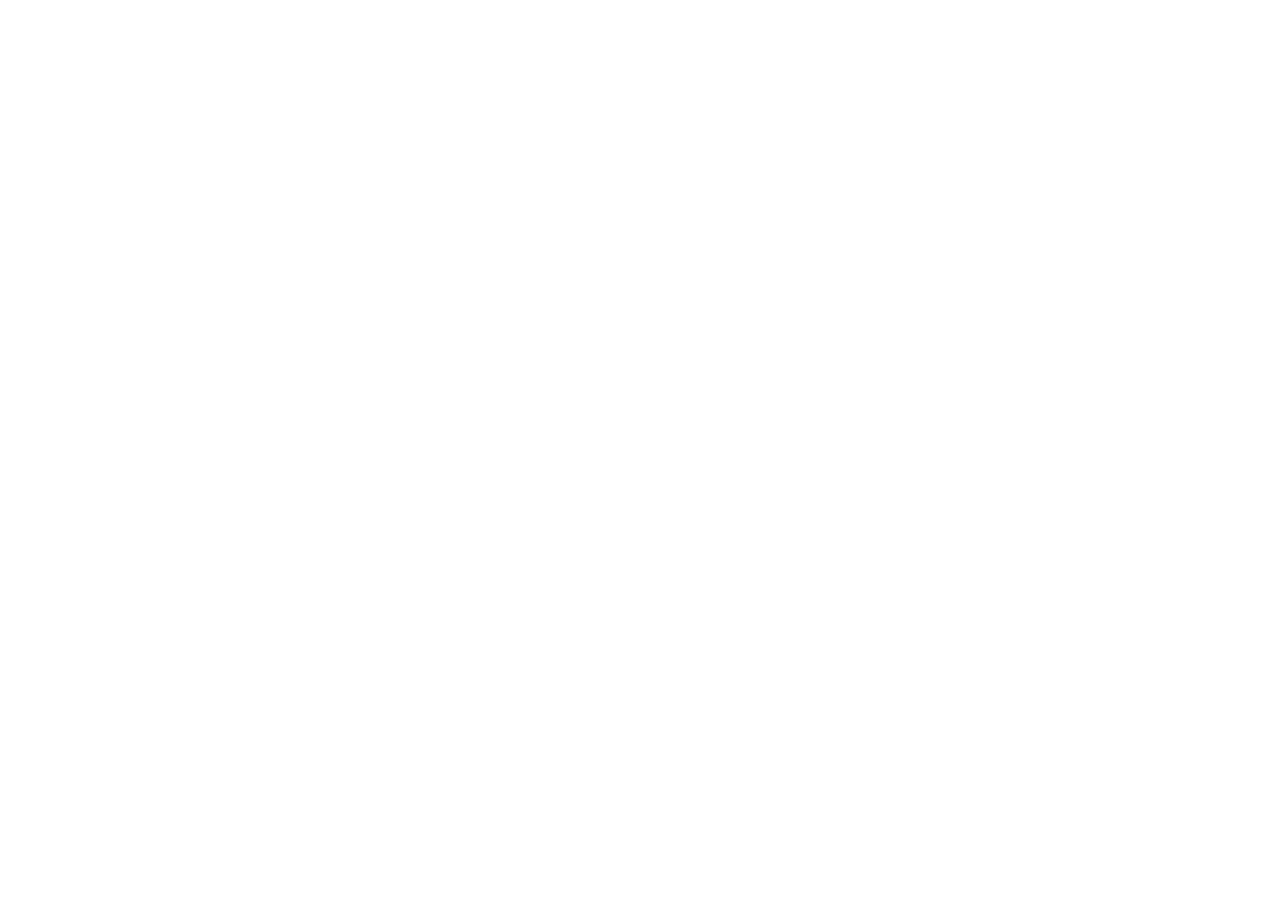
==== index.html @ 38b0516d "landing page" ====
<!DOCTYPE html>
<html lang="en">
<head>
    <meta charset="UTF-8">
    <meta http-equiv="X-UA-Compatible" content="IE=edge">
    <meta name="viewport" content="width=device-width, initial-scale=1.0">
    <title>A-C Designs</title>
</head>
<body>
    
</body>
</html>
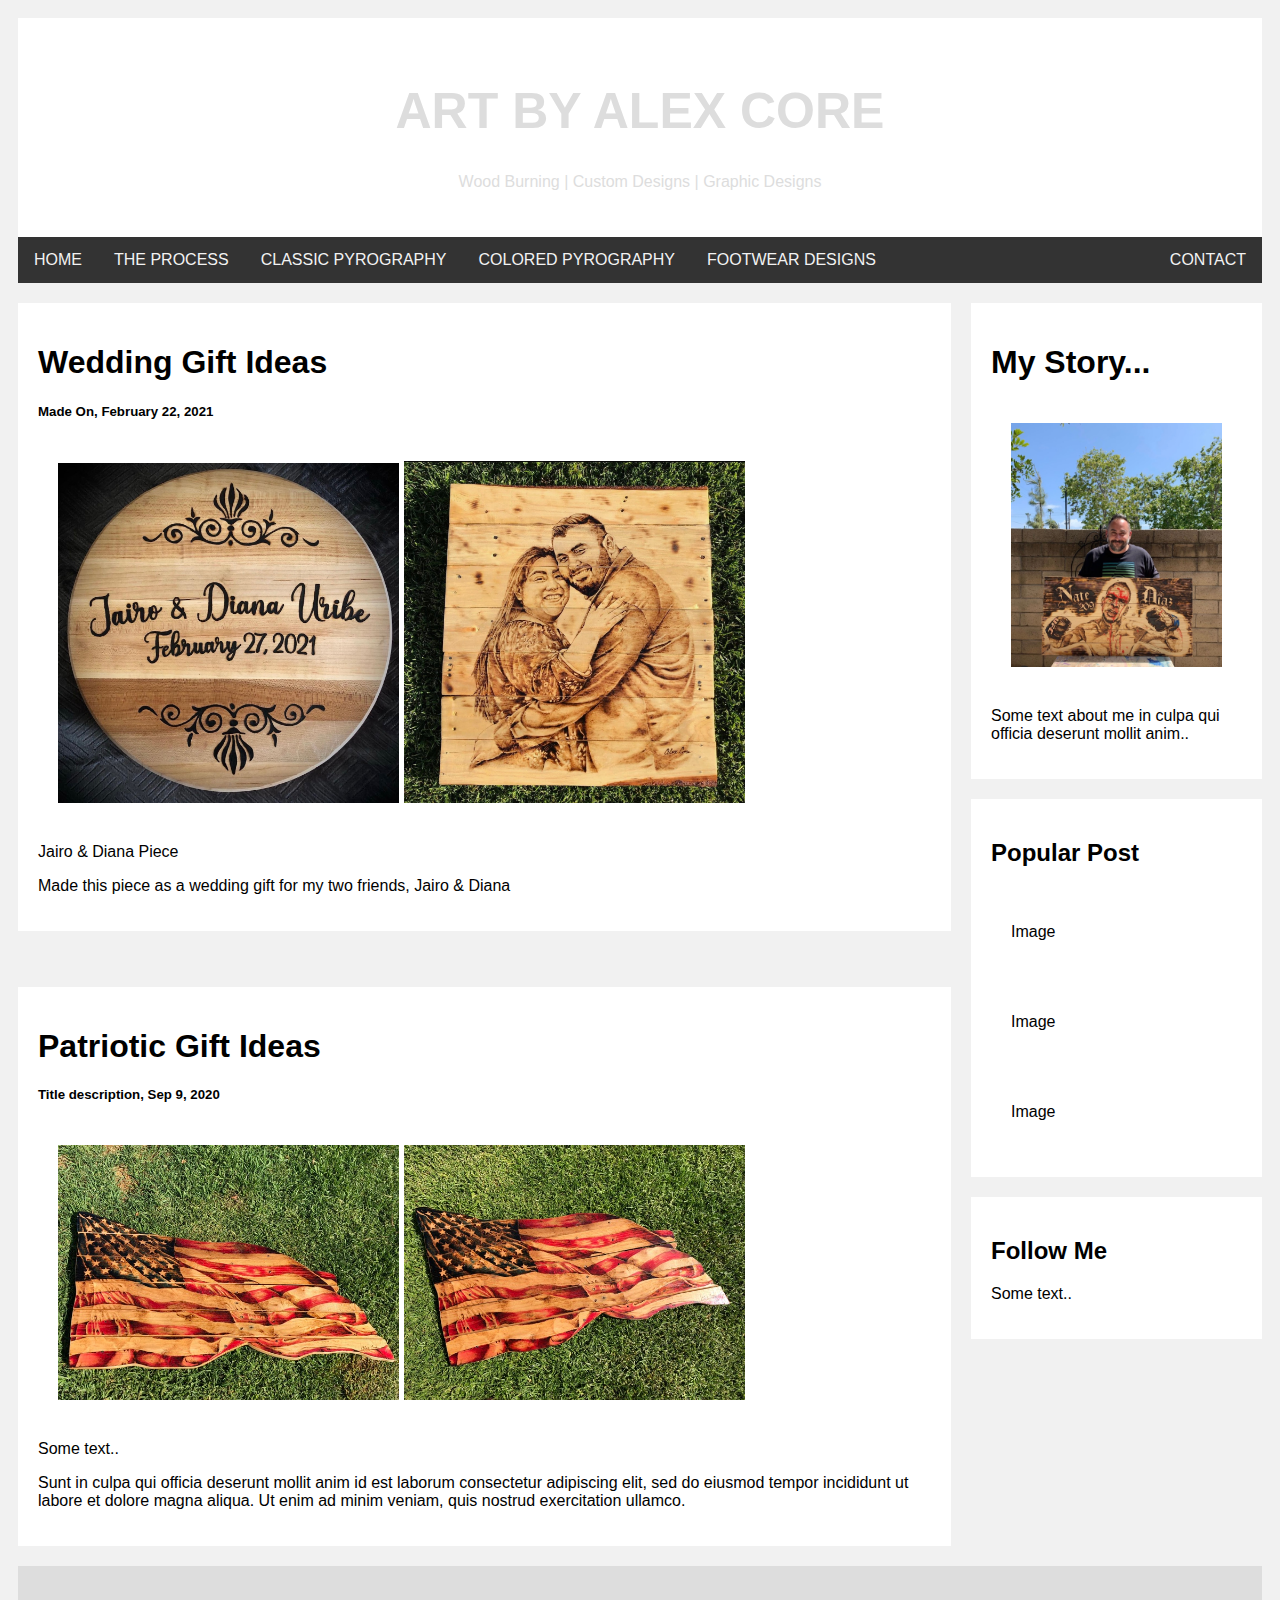
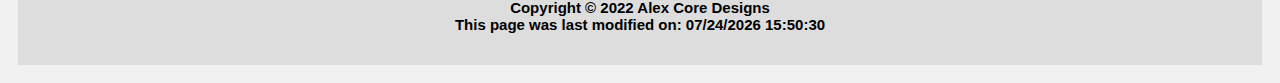
==== commit 7efcfcba: "Add files via upload" ====
--- a/index.html
+++ b/index.html
@@ -4,9 +4,115 @@
     <meta charset="UTF-8">
     <meta http-equiv="X-UA-Compatible" content="IE=edge">
     <meta name="viewport" content="width=device-width, initial-scale=1.0">
-    <title>A-C Designs</title>
+    <link rel="stylesheet" href="style.css">
+    <title>Art by Alex Core</title>
 </head>
 <body>
+    <div>
+        <header class="imgHeader">
+            <h1>ART BY ALEX CORE</h1>
+            <p>Wood Burning | Custom Designs | Graphic Designs</p>
+        </header>
+    </div>
+<nav>
+    <!--HOME PAGE-->
+    <a href="index.html">HOME
+        <!-- <img 
+        class="navButtons" 
+        src="/Final/buttons/button_home.png"> -->
+    </a>
+    <!--THE PROCESS PAGE-->
+    <a href="process.html">THE PROCESS
+        <!-- <img 
+            class="navButtons" 
+            src="/Final/buttons/button_the-process.png"> -->
+    </a>
+    <!--CLASSIC PYROGRAPHY-->
+    <a href="classic.html">CLASSIC PYROGRAPHY
+        <!-- <img
+        class="navButtons"
+        src="/Final/buttons/button_classic-pyrography.png"> -->
+    </a>
+    <!--COLORED PYROGRAPHY-->
+    <a href="#">COLORED PYROGRAPHY
+        <!-- <img
+        class="navButtons"
+        src="/Final/buttons/button_colored-pyrography.png"> -->
+    </a>
+    <!--FOOTWEAR DESIGNS-->
+    <a href="#">FOOTWEAR DESIGNS
+        <!-- <img
+        class="navButtons"
+        src="/Final/buttons/button_footwear-designs.png"> -->
+    </a>
+    <!--CONTACT PAGE-->
+    <a href="#" class="rightFloatNav">CONTACT
+        <!-- <img
+        class="navButtons"
+        src="/Final/buttons/button_contact.png"> -->
+    </a>
+</nav>
+    <div class="row">
+        <div class="leftcolumn">
+        <div class="card backgroundImg">
+            <h1>Wedding Gift Ideas</h1>
+            <h5>Made On, February 22, 2021</h5>
+            <!--remove inline style, add a class/id in .css-->
+            <div class="fakeimg">
+                <img style="width:40%" src="./images/wedding_gift1.jpg">
+                <img style="width:40%" src="./images/wedding_gift2.jpg">
+            </div>
+            <p>Jairo & Diana Piece</p>
+            <p>Made this piece as a wedding gift for my two friends, Jairo & Diana</p>
+        </div>
+        <br>
+        <!-- <hr class="roundedLine"> -->
+        <br>
+        <div class="card backgroundImg">
+            <h1>Patriotic Gift Ideas</h1>
+            <h5>Title description, Sep 9, 2020</h5>
+            <!--remove inline style, add a class/id in .css-->
+            <div class="fakeimg">
+                <img src="./images/aFlag1.jpg" alt="American Flag" style="width:40%">
+                <img src="./images/aFlag2.jpg" alt="American Flag 2" style="width:40%">
+            </div>
+            <p>Some text..</p>
+            <p>Sunt in culpa qui officia deserunt mollit anim id est laborum consectetur adipiscing elit, sed do eiusmod tempor incididunt ut labore et dolore magna aliqua. Ut enim ad minim veniam, quis nostrud exercitation ullamco.</p>
+        </div>
+        </div>
+        <div class="rightcolumn">
+            <!-- little bio-->
+        <div class="card backgroundImg">
+            <h1>My Story...</h1>
+            <!--remove inline style, add a class/id in .css-->
+            <div class="fakeimg">
+                <img src="./images/about_me.jpg" width="100%" alt="Selfie">
+            </div>
+            <p>Some text about me in culpa qui officia deserunt mollit anim..</p>
+        </div>
+        <div class="card backgroundImg">
+            <!-- maybe add social media post from IG-->
+            <h2>Popular Post</h2>
+            <div class="fakeimg"><p>Image</p></div>
+            <div class="fakeimg"><p>Image</p></div>
+            <div class="fakeimg"><p>Image</p></div>
+        </div>
+        <div class="card backgroundImg">
+            <h2>Follow Me</h2>
+            <p>Some text..</p>
+        </div>
+        </div>
+    </div>
     
+    <div class="footer">
+        <h2>Copyright &copy; 2022 Alex Core Designs<br>
+            <!-- <a href="mailto:yourfirstname@yourlastname.com">martin@buenrostro.com</a> -->
+            <div>
+            <script>
+                document.write("This page was last modified on: " + document.lastModified)
+            </script>
+            </div></h2>
+    </div>
+<script src="index.js"></script>
 </body>
 </html>--- a/style.css
+++ b/style.css
@@ -0,0 +1,120 @@
+* {
+    box-sizing: border-box;
+}
+body {
+    font-family: Arial;
+    padding: 10px;
+    background: #f1f1f1;
+}
+header {
+    padding: 30px;
+    text-align: center;
+    background: white;
+}
+header h1 {
+    color: #ddd;
+    font-size: 50px;
+}
+header p {
+  color: #ddd;
+}
+nav {
+    overflow: hidden;
+    background-color: #333;
+}
+nav a {
+    float: left;
+    display: block;
+    color: #f2f2f2;
+    text-align: center;
+    padding: 14px 16px;
+    text-decoration: none;
+}
+  /* Change color on hover */
+nav a:hover {
+    background-color: #F2F2F2;
+    color: black;
+}
+.roundedLine {
+  border-top: 8px solid #DDDDDD;
+  border-radius: 5px;
+}
+.imgHeader {
+  background-image: url(/Final/background/burnt-wood-texture.jpg);
+  height: auto;
+  width: auto;
+}
+.backgroundImg {
+  /* background-image: url(/Final/background/Light-Wood-Background-Texture-resized.jpg); */
+  background: url(/Final/background/Light-Wood-Background-Texture-resized.jpg);
+  background-color: #ddd;
+}
+/* Nav buttons */
+.navButtons {
+    display: block;
+    /* width: 78px;
+    height: 35px; */
+}
+  /* Create two unequal columns that floats next to each other */
+  /* Left column */
+.leftcolumn {   
+    float: left;
+    width: 75%;
+}
+  /* Right column */
+.rightcolumn {
+    float: left;
+    width: 25%;
+    background-color: #f1f1f1;
+    padding-left: 20px;
+}
+.rightFloatNav {
+    float: right;
+}
+  /* Fake image */
+.fakeimg {
+    /* background-color: #aaa; */
+    width: 100%;
+    padding: 20px;
+}
+  /* Add a card effect for articles */
+.card {
+    background-color: white;
+    padding: 20px;
+    margin-top: 20px;
+}
+  /* Clear floats after the columns */
+.row:after {
+    content: "";
+    display: table;
+    clear: both;
+}
+  /* Footer */
+.footer {
+    padding: 20px;
+    font-size: 10px;
+    text-align: center;
+    background: #ddd;
+    margin-top: 20px;
+}
+  /* Responsive layout - when the screen is less than 800px wide, make the two columns stack on top of each other instead of next to each other */
+@media screen and (max-width: 800px) {
+    .leftcolumn, .rightcolumn {   
+width: 100%;
+padding: 0;
+    }
+}
+  /* Responsive layout - when the screen is less than 400px wide, make the navigation links stack on top of each other instead of next to each other */
+@media screen and (max-width: 400px) {
+    nav a {
+    text-align: center;
+    float: none;
+    width: 100%;
+    /* margin: 0 auto;
+    display: table; */
+    /*2nd way */
+    /* width: 50%;
+    margin-left: 25%;
+    margin-right: 25%; */
+    }
+}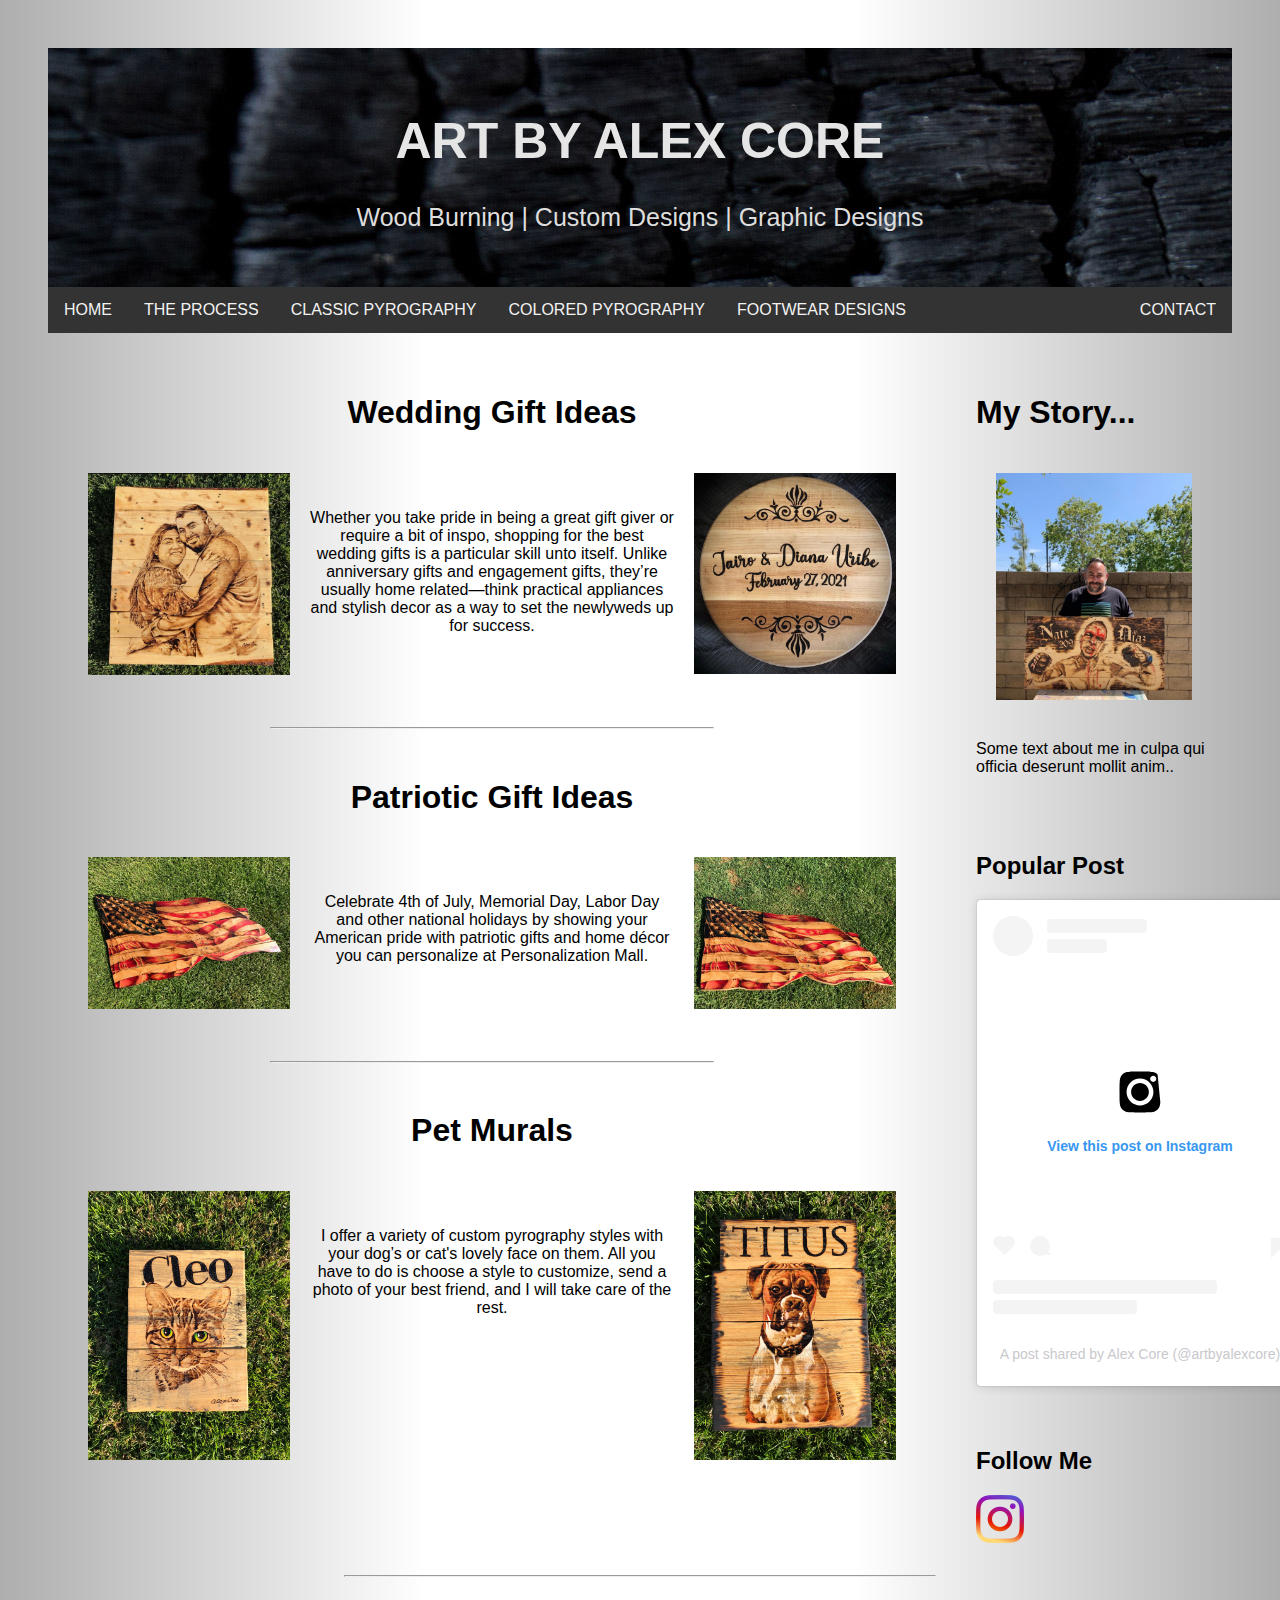
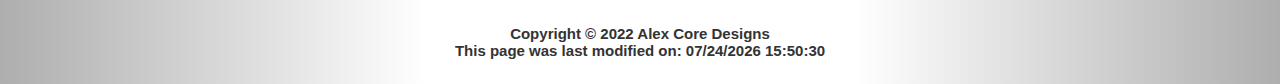
==== commit 6e61f048: "Updated all files, did some styling" ====
--- a/index.html
+++ b/index.html
@@ -4,107 +4,160 @@
     <meta charset="UTF-8">
     <meta http-equiv="X-UA-Compatible" content="IE=edge">
     <meta name="viewport" content="width=device-width, initial-scale=1.0">
+    <link href="http://fonts.cdnfonts.com/css/bv-rondes" rel="stylesheet">
     <link rel="stylesheet" href="style.css">
     <title>Art by Alex Core</title>
 </head>
 <body>
     <div>
-        <header class="imgHeader">
+        <header>
             <h1>ART BY ALEX CORE</h1>
             <p>Wood Burning | Custom Designs | Graphic Designs</p>
         </header>
     </div>
 <nav>
     <!--HOME PAGE-->
-    <a href="index.html">HOME
-        <!-- <img 
-        class="navButtons" 
-        src="/Final/buttons/button_home.png"> -->
-    </a>
+    <a href="index.html">HOME</a>
+
     <!--THE PROCESS PAGE-->
-    <a href="process.html">THE PROCESS
-        <!-- <img 
-            class="navButtons" 
-            src="/Final/buttons/button_the-process.png"> -->
-    </a>
+    <a href="process.html">THE PROCESS</a>
+
     <!--CLASSIC PYROGRAPHY-->
-    <a href="classic.html">CLASSIC PYROGRAPHY
-        <!-- <img
-        class="navButtons"
-        src="/Final/buttons/button_classic-pyrography.png"> -->
-    </a>
+    <a href="classic.html">CLASSIC PYROGRAPHY</a>
+
     <!--COLORED PYROGRAPHY-->
-    <a href="#">COLORED PYROGRAPHY
-        <!-- <img
-        class="navButtons"
-        src="/Final/buttons/button_colored-pyrography.png"> -->
-    </a>
+    <a href="colored.html">COLORED PYROGRAPHY</a>
+
     <!--FOOTWEAR DESIGNS-->
-    <a href="#">FOOTWEAR DESIGNS
-        <!-- <img
-        class="navButtons"
-        src="/Final/buttons/button_footwear-designs.png"> -->
-    </a>
+    <a href="footwear.html">FOOTWEAR DESIGNS</a>
+
     <!--CONTACT PAGE-->
-    <a href="#" class="rightFloatNav">CONTACT
-        <!-- <img
-        class="navButtons"
-        src="/Final/buttons/button_contact.png"> -->
-    </a>
+    <a href="contact.html" class="rightFloatNav">CONTACT</a>
 </nav>
     <div class="row">
+<!--LEFT COLOUMN-->
         <div class="leftcolumn">
-        <div class="card backgroundImg">
-            <h1>Wedding Gift Ideas</h1>
-            <h5>Made On, February 22, 2021</h5>
-            <!--remove inline style, add a class/id in .css-->
-            <div class="fakeimg">
-                <img style="width:40%" src="./images/wedding_gift1.jpg">
-                <img style="width:40%" src="./images/wedding_gift2.jpg">
+<!--CARD-->
+            <div class="card">
+                <h1 style="text-align: center;">Wedding Gift Ideas</h1>
+                <div class="fakeimg">
+                    <img src="./images/classic-images/wedding_gift1.jpg" alt="Wedding Gift Image 1" style="width:25%; height: 40%; float: right;">
+                        <div style="width: 50%; text-align:center; float:right">
+                            <p style="padding: 20px;">
+                                Whether you take pride in being a great gift giver or require a bit of inspo, 
+                                shopping for the best wedding gifts is a particular skill unto itself. 
+                                Unlike anniversary gifts and engagement gifts, they’re usually home related—think practical appliances 
+                                and stylish decor as a way to set the newlyweds up for success.
+                            </p>
+                        </div>
+                    <img src="./images/classic-images/wedding_gift2.jpg" alt="Wedding Gift Image 2" style="width:25%; height: 40%;">
+                </div>
             </div>
-            <p>Jairo & Diana Piece</p>
-            <p>Made this piece as a wedding gift for my two friends, Jairo & Diana</p>
+            <hr>
+<!--CARD-->
+            <div class="card cardGrad">
+                <h1 style="text-align: center;">Patriotic Gift Ideas</h1>
+                <div class="fakeimg">
+                    <img src="./images/colored-images/aFlag1.jpg" alt="American Flag" style="width:25%; height: 40%; float: right;">
+                    <div style="width: 50%; text-align:center; float:right">
+                        <p style="padding: 20px;">
+                            Celebrate 4th of July, Memorial Day, Labor Day and other national holidays by showing your American pride 
+                            with patriotic gifts and home décor you can personalize at Personalization Mall.
+                        </p>
+                    </div>
+                    <img src="./images/colored-images/aFlag2.jpg" alt="American Flag 2" style="width:25%; height: 40%;">
+                </div>
+            </div>
+            <hr>
+<!--CARD-->
+            <div class="card cardGrad">
+                <h1 style="text-align: center;">Pet Murals</h1>
+                <div class="fakeimg">
+                    <img src="./images/colored-images/titus.jpg" alt="Titus the Dog" style="width:25%; float: right;">
+                    <div style="width: 50%; text-align:center; float:right">
+                        <p style="padding: 20px;">
+                            I offer a variety of custom pyrography styles with your dog’s or cat's lovely face on them. 
+                            All you have to do is choose a style to customize, send a photo of your best friend, 
+                            and I will take care of the rest.
+                        </p>
+                    </div>
+                    <img src="./images/colored-images/cat-cleo.jpg" alt="Cleo the Cat" style="width:25%">
+                </div>
+            </div>
         </div>
-        <br>
-        <!-- <hr class="roundedLine"> -->
-        <br>
-        <div class="card backgroundImg">
-            <h1>Patriotic Gift Ideas</h1>
-            <h5>Title description, Sep 9, 2020</h5>
-            <!--remove inline style, add a class/id in .css-->
-            <div class="fakeimg">
-                <img src="./images/aFlag1.jpg" alt="American Flag" style="width:40%">
-                <img src="./images/aFlag2.jpg" alt="American Flag 2" style="width:40%">
-            </div>
-            <p>Some text..</p>
-            <p>Sunt in culpa qui officia deserunt mollit anim id est laborum consectetur adipiscing elit, sed do eiusmod tempor incididunt ut labore et dolore magna aliqua. Ut enim ad minim veniam, quis nostrud exercitation ullamco.</p>
-        </div>
-        </div>
+<!--RIGHT COLUMN-->
         <div class="rightcolumn">
             <!-- little bio-->
-        <div class="card backgroundImg">
-            <h1>My Story...</h1>
-            <!--remove inline style, add a class/id in .css-->
-            <div class="fakeimg">
-                <img src="./images/about_me.jpg" width="100%" alt="Selfie">
+            <div class="card">
+                <h1>My Story...</h1>
+                <!--remove inline style, add a class/id in .css-->
+                <div class="fakeimg">
+                    <img src="./images/colored-images/about_me.jpg" width="100%" alt="Selfie">
+                </div>
+                <p>Some text about me in culpa qui officia deserunt mollit anim..</p>
             </div>
-            <p>Some text about me in culpa qui officia deserunt mollit anim..</p>
-        </div>
-        <div class="card backgroundImg">
-            <!-- maybe add social media post from IG-->
-            <h2>Popular Post</h2>
-            <div class="fakeimg"><p>Image</p></div>
-            <div class="fakeimg"><p>Image</p></div>
-            <div class="fakeimg"><p>Image</p></div>
-        </div>
-        <div class="card backgroundImg">
-            <h2>Follow Me</h2>
-            <p>Some text..</p>
-        </div>
+            <div class="card">
+                <!-- maybe add social media post from IG-->
+                <h2>Popular Post</h2>
+                <div>
+                    <blockquote class="instagram-media" data-instgrm-captioned data-instgrm-permalink="https://www.instagram.com/p/B7JtGqqJkr_/?utm_source=ig_embed&amp;utm_campaign=loading" 
+                        data-instgrm-version="14" style=" background:#FFF; border:0; border-radius:3px; box-shadow:0 0 1px 0 rgba(0,0,0,0.5),0 1px 10px 0 rgba(0,0,0,0.15); 
+                        margin: 1px; max-width:540px; min-width:326px; padding:0; width:99.375%; width:-webkit-calc(100% - 2px); width:calc(100% - 2px);"><div style="padding:16px;"> 
+                        <a href="https://www.instagram.com/p/B7JtGqqJkr_/?utm_source=ig_embed&amp;utm_campaign=loading" style=" background:#FFFFFF; line-height:0; padding:0 0; 
+                        text-align:center; text-decoration:none; width:100%;" target="_blank"> <div style=" display: flex; flex-direction: row; align-items: center;"> 
+                        <div style="background-color: #F4F4F4; border-radius: 50%; flex-grow: 0; height: 40px; margin-right: 14px; width: 40px;"></div> <div style="display: 
+                        flex; flex-direction: column; flex-grow: 1; justify-content: center;"> <div style=" background-color: #F4F4F4; border-radius: 4px; flex-grow: 0; height: 
+                        14px; margin-bottom: 6px; width: 100px;"></div> <div style=" background-color: #F4F4F4; border-radius: 4px; flex-grow: 0; height: 14px; width: 60px;">
+                        </div></div></div><div style="padding: 19% 0;"></div> <div style="display:block; height:50px; margin:0 auto 12px; width:50px;"><svg width="50px" height="50px" 
+                        viewBox="0 0 60 60" version="1.1" xmlns="https://www.w3.org/2000/svg" xmlns:xlink="https://www.w3.org/1999/xlink"><g stroke="none" stroke-width="1" fill="none" 
+                        fill-rule="evenodd"><g transform="translate(-511.000000, -20.000000)" fill="#000000"><g><path d="M556.869,30.41 C554.814,30.41 553.148,32.076 553.148,34.131 
+                        C553.148,36.186 554.814,37.852 556.869,37.852 C558.924,37.852 560.59,36.186 560.59,34.131 C560.59,32.076 558.924,30.41 556.869,30.41 M541,60.657 C535.114,
+                        60.657 530.342,55.887 530.342,50 C530.342,44.114 535.114,39.342 541,39.342 C546.887,39.342 551.658,44.114 551.658,50 C551.658,55.887 546.887,60.657 541,60.657 
+                        M541,33.886 C532.1,33.886 524.886,41.1 524.886,50 C524.886,58.899 532.1,66.113 541,66.113 C549.9,66.113 557.115,58.899 557.115,50 C557.115,41.1 549.9,33.886 
+                        541,33.886 M565.378,62.101 C565.244,65.022 564.756,66.606 564.346,67.663 C563.803,69.06 563.154,70.057 562.106,71.106 C561.058,72.155 560.06,72.803 558.662,
+                        73.347 C557.607,73.757 556.021,74.244 553.102,74.378 C549.944,74.521 548.997,74.552 541,74.552 C533.003,74.552 532.056,74.521 528.898,74.378 C525.979,74.244 
+                        524.393,73.757 523.338,73.347 C521.94,72.803 520.942,72.155 519.894,71.106 C518.846,70.057 518.197,69.06 517.654,67.663 C517.244,66.606 516.755,65.022 516.623,
+                        62.101 C516.479,58.943 516.448,57.996 516.448,50 C516.448,42.003 516.479,41.056 516.623,37.899 C516.755,34.978 517.244,33.391 517.654,32.338 C518.197,30.938 
+                        518.846,29.942 519.894,28.894 C520.942,27.846 521.94,27.196 523.338,26.654 C524.393,26.244 525.979,25.756 528.898,25.623 C532.057,25.479 533.004,25.448 541,
+                        25.448 C548.997,25.448 549.943,25.479 553.102,25.623 C556.021,25.756 557.607,26.244 558.662,26.654 C560.06,27.196 561.058,27.846 562.106,28.894 C563.154,29.
+                        942 563.803,30.938 564.346,32.338 C564.756,33.391 565.244,34.978 565.378,37.899 C565.522,41.056 565.552,42.003 565.552,50 C565.552,57.996 565.522,58.943 
+                        565.378,62.101 M570.82,37.631 C570.674,34.438 570.167,32.258 569.425,30.349 C568.659,28.377 567.633,26.702 565.965,25.035 C564.297,23.368 562.623,22.342 
+                        560.652,21.575 C558.743,20.834 556.562,20.326 553.369,20.18 C550.169,20.033 549.148,20 541,20 C532.853,20 531.831,20.033 528.631,20.18 C525.438,20.326 
+                        523.257,20.834 521.349,21.575 C519.376,22.342 517.703,23.368 516.035,25.035 C514.368,26.702 513.342,28.377 512.574,30.349 C511.834,32.258 511.326,34.438 
+                        511.181,37.631 C511.035,40.831 511,41.851 511,50 C511,58.147 511.035,59.17 511.181,62.369 C511.326,65.562 511.834,67.743 512.574,69.651 C513.342,71.625 
+                        514.368,73.296 516.035,74.965 C517.703,76.634 519.376,77.658 521.349,78.425 C523.257,79.167 525.438,79.673 528.631,79.82 C531.831,79.965 532.853,80.001 
+                        541,80.001 C549.148,80.001 550.169,79.965 553.369,79.82 C556.562,79.673 558.743,79.167 560.652,78.425 C562.623,77.658 564.297,76.634 565.965,74.965 
+                        C567.633,73.296 568.659,71.625 569.425,69.651 C570.167,67.743 570.674,65.562 570.82,62.369 C570.966,59.17 571,58.147 571,50 C571,41.851 570.966,40.831 
+                        570.82,37.631"></path></g></g></g></svg></div><div style="padding-top: 8px;"> <div style=" color:#3897f0; font-family:Arial,sans-serif; font-size:14px; 
+                        font-style:normal; font-weight:550; line-height:18px;">View this post on Instagram</div></div><div style="padding: 12.5% 0;"></div> <div style="display: 
+                        flex; flex-direction: row; margin-bottom: 14px; align-items: center;"><div> <div style="background-color: #F4F4F4; border-radius: 50%; height: 12.5px; 
+                        width: 12.5px; transform: translateX(0px) translateY(7px);"></div> <div style="background-color: #F4F4F4; height: 12.5px; transform: rotate(-45deg) 
+                        translateX(3px) translateY(1px); width: 12.5px; flex-grow: 0; margin-right: 14px; margin-left: 2px;"></div> <div style="background-color: #F4F4F4; 
+                        border-radius: 50%; height: 12.5px; width: 12.5px; transform: translateX(9px) translateY(-18px);"></div></div><div style="margin-left: 8px;"> 
+                        <div style=" background-color: #F4F4F4; border-radius: 50%; flex-grow: 0; height: 20px; width: 20px;"></div> <div style=" width: 0; height: 0; 
+                        border-top: 2px solid transparent; border-left: 6px solid #f4f4f4; border-bottom: 2px solid transparent; transform: translateX(16px) translateY(-4px) 
+                        rotate(30deg)"></div></div><div style="margin-left: auto;"> <div style=" width: 0px; border-top: 8px solid #F4F4F4; border-right: 8px solid transparent; 
+                        transform: translateY(16px);"></div> <div style=" background-color: #F4F4F4; flex-grow: 0; height: 12px; width: 16px; transform: translateY(-4px);">
+                        </div> <div style=" width: 0; height: 0; border-top: 8px solid #F4F4F4; border-left: 8px solid transparent; transform: translateY(-4px) translateX(8px);">
+                        </div></div></div> <div style="display: flex; flex-direction: column; flex-grow: 1; justify-content: center; margin-bottom: 24px;"> <div style=" 
+                        background-color: #F4F4F4; border-radius: 4px; flex-grow: 0; height: 14px; margin-bottom: 6px; width: 224px;"></div> <div style=" background-color: 
+                        #F4F4F4; border-radius: 4px; flex-grow: 0; height: 14px; width: 144px;"></div></div></a><p style=" color:#c9c8cd; font-family:Arial,sans-serif; 
+                        font-size:14px; line-height:17px; margin-bottom:0; margin-top:8px; overflow:hidden; padding:8px 0 7px; text-align:center; text-overflow:ellipsis; 
+                        white-space:nowrap;"><a href="https://www.instagram.com/p/B7JtGqqJkr_/?utm_source=ig_embed&amp;utm_campaign=loading" style=" color:#c9c8cd; 
+                        font-family:Arial,sans-serif; font-size:14px; font-style:normal; font-weight:normal; line-height:17px; text-decoration:none;" target="_blank">
+                        A post shared by Alex Core (@artbyalexcore)</a></p></div>
+                    </blockquote> 
+                    <script async src="//www.instagram.com/embed.js"></script>
+                </div>
+            </div>
+            <div class="card">
+                <h2>Follow Me</h2>
+                <a id="igIcon" href="https://www.instagram.com/artbyalexcore/" target="_blank"><img src="./icons/igIcon.png" alt=""></a>
+            </div>
         </div>
     </div>
-    
-    <div class="footer">
+    <hr>
+    <footer>
         <h2>Copyright &copy; 2022 Alex Core Designs<br>
             <!-- <a href="mailto:yourfirstname@yourlastname.com">martin@buenrostro.com</a> -->
             <div>
@@ -112,7 +165,7 @@
                 document.write("This page was last modified on: " + document.lastModified)
             </script>
             </div></h2>
-    </div>
+    </footer>
 <script src="index.js"></script>
 </body>
 </html>--- a/style.css
+++ b/style.css
@@ -3,61 +3,127 @@
 }
 body {
     font-family: Arial;
-    padding: 10px;
-    background: #f1f1f1;
+    padding: 40px 40px 0 40px;
+    background-image: linear-gradient(to right, rgb(174, 174, 174), rgb(255, 255, 255), rgb(255, 255, 255), rgb(174, 174, 174));
+
 }
 header {
+    background-image: url(./background/burnt-wood-texture.jpg);
+    height: 100%;
+    width: 100%;
     padding: 30px;
     text-align: center;
-    background: white;
-}
+}
+
 header h1 {
-    color: #ddd;
+    color: rgb(229, 229, 229);
     font-size: 50px;
 }
 header p {
-  color: #ddd;
+  font-weight: 300;
+  font-family: 'BV Cursive Ital', sans-serif;
+  color: rgb(221, 221, 221);
+  font-size: 25px;
 }
 nav {
     overflow: hidden;
-    background-color: #333;
+    background-color: rgb(51, 51, 51);
 }
 nav a {
     float: left;
     display: block;
-    color: #f2f2f2;
+    color: rgb(242, 242, 242);
     text-align: center;
     padding: 14px 16px;
     text-decoration: none;
 }
   /* Change color on hover */
 nav a:hover {
-    background-color: #F2F2F2;
-    color: black;
+    background-color: rgb(242, 242, 242);
+    color: rgb(0, 0, 0);
+}
+input[type=text] {
+  width: 50%;
+  padding: 10px 10px;
+  margin: 10px 0;
+  box-sizing: border-box;
+  border: 2px solid #ccc;
+  font-size: 30px;
+  -webkit-transition: .5s;
+  transition: .5s;
+  outline: none;
+  border-radius: 4px;
+  text-align: center;
+}
+::placeholder {
+  font-size: 15px;
+  font-style: italic;
+  opacity: .5;
+}
+input[type=text]:focus {
+  border: 2px solid #333;
+}
+input[type="submit"], input[type="reset"] {
+  border: none;
+  background-color: rgb(51, 51, 51);
+  box-sizing: border-box;
+  padding: 12px 20px;
+  font-size: 20px;
+  border-radius: 4px;
+  color: rgb(242, 242, 242);
+  text-align: center;
+  cursor: pointer;
+  transition: .5s ease background-color;
+}
+input[type="submit"]:hover, 
+input[type="reset"]:hover {
+  background: rgb(147, 147, 147);
+  color: rgb(0, 0, 0);
+}
+/*CLASSES*/
+.custHead {
+  color: rgb(174, 174, 174);
+  /* background-image: linear-gradient(to right,
+  rgb(174, 174, 174),
+  rgb(97, 97, 97), 
+  rgb(97, 97, 97), 
+  rgb(174, 174, 174));  */
+  padding: 30px 0;
+  font-size: 30px;
+  text-align: center;
+  font-weight: 500;
+}
+.error {
+  color: #ff0000;
+}
+.imgRow {
+  display: flex;
+  -ms-flex-wrap: wrap;
+  flex-wrap: wrap;
+  padding: 0 4px;
+  display: -ms-flexbox;
+}
+.imgColumn {
+  -ms-flex: 25%;
+  flex: 25%;
+  max-width: 25%;
+  padding: 0 4px;
+}
+.gridImg {
+  margin-top: 8px;
+  vertical-align: middle;
+  width: auto;
+  height: auto;
 }
 .roundedLine {
   border-top: 8px solid #DDDDDD;
   border-radius: 5px;
 }
-.imgHeader {
-  background-image: url(/Final/background/burnt-wood-texture.jpg);
-  height: auto;
-  width: auto;
-}
-.backgroundImg {
-  /* background-image: url(/Final/background/Light-Wood-Background-Texture-resized.jpg); */
-  background: url(/Final/background/Light-Wood-Background-Texture-resized.jpg);
-  background-color: #ddd;
-}
-/* Nav buttons */
 .navButtons {
     display: block;
-    /* width: 78px;
-    height: 35px; */
-}
-  /* Create two unequal columns that floats next to each other */
-  /* Left column */
-.leftcolumn {   
+}
+.leftcolumn {
+    text-align: center;
     float: left;
     width: 75%;
 }
@@ -65,7 +131,6 @@
 .rightcolumn {
     float: left;
     width: 25%;
-    background-color: #f1f1f1;
     padding-left: 20px;
 }
 .rightFloatNav {
@@ -73,15 +138,17 @@
 }
   /* Fake image */
 .fakeimg {
-    /* background-color: #aaa; */
     width: 100%;
     padding: 20px;
 }
   /* Add a card effect for articles */
 .card {
-    background-color: white;
     padding: 20px;
-    margin-top: 20px;
+    /* background-color: rgb(229, 229, 229); */
+    border-radius: 4px;
+}
+.center-form {
+  text-align: center;
 }
   /* Clear floats after the columns */
 .row:after {
@@ -89,32 +156,89 @@
     display: table;
     clear: both;
 }
-  /* Footer */
-.footer {
-    padding: 20px;
+.row {
+  /* background-color: rgb(229, 229, 229); */
+  padding-top: 20px;
+}
+table {
+  border: 1px solid black;
+  border-collapse: collapse;
+  width: 100%;
+}
+th, td {
+  border: 1px solid black;
+  text-align: left;
+  padding: 6px;
+}
+tr:nth-child(even) {
+  background-color: rgb(201, 201, 201);
+}
+footer {
+    padding: 5px;
     font-size: 10px;
     text-align: center;
-    background: #ddd;
-    margin-top: 20px;
-}
+    color: rgb(51, 51, 51);
+    margin-top: 30px;
+    margin-bottom: 0;
+}
+hr {
+  width: 50%;
+}
+/* Unused Items */
+/* .imgHeader {
+  /* background-image: url(/Final/background/burnt-wood-texture.jpg);
+  height: 100%;
+  width: 100%; 
+} 
+.grid-container {
+  display: grid;
+  grid-template-columns: auto auto auto;
+  background-color: #ddd;
+  padding: 10px;
+}
+.grid-item {
+  text-align: center;
+  border: 1px solid #333;
+  padding: 20px;
+}
+.cardGrad {
+  /* background-image: linear-gradient(to right, rgb(174, 174, 174), rgb(255, 255, 255), rgb(255, 255, 255), rgb(174, 174, 174));
+}
+*/
   /* Responsive layout - when the screen is less than 800px wide, make the two columns stack on top of each other instead of next to each other */
 @media screen and (max-width: 800px) {
+    video {
+      width: 100%;
+    }
+    nav a {
+      text-align: center;
+      float: none;
+      width: 100%;
+    }
     .leftcolumn, .rightcolumn {   
-width: 100%;
-padding: 0;
-    }
-}
-  /* Responsive layout - when the screen is less than 400px wide, make the navigation links stack on top of each other instead of next to each other */
+      width: 100%;
+      padding: 0;
+    }
+    .imgColumn {
+      -ms-flex: 50%;
+      flex: 100%;
+      max-width: 100%;
+    }
+}
+  /* 400px */
 @media screen and (max-width: 400px) {
+    body {
+      font-family: Arial;
+      padding: 0;
+    }
     nav a {
-    text-align: center;
-    float: none;
-    width: 100%;
-    /* margin: 0 auto;
-    display: table; */
-    /*2nd way */
-    /* width: 50%;
-    margin-left: 25%;
-    margin-right: 25%; */
+      text-align: center;
+      float: none;
+      width: 100%;
+    }
+    .imgColumn {
+      -ms-flex: 100%;
+      flex: 100%;
+      max-width: 100%;
     }
 }